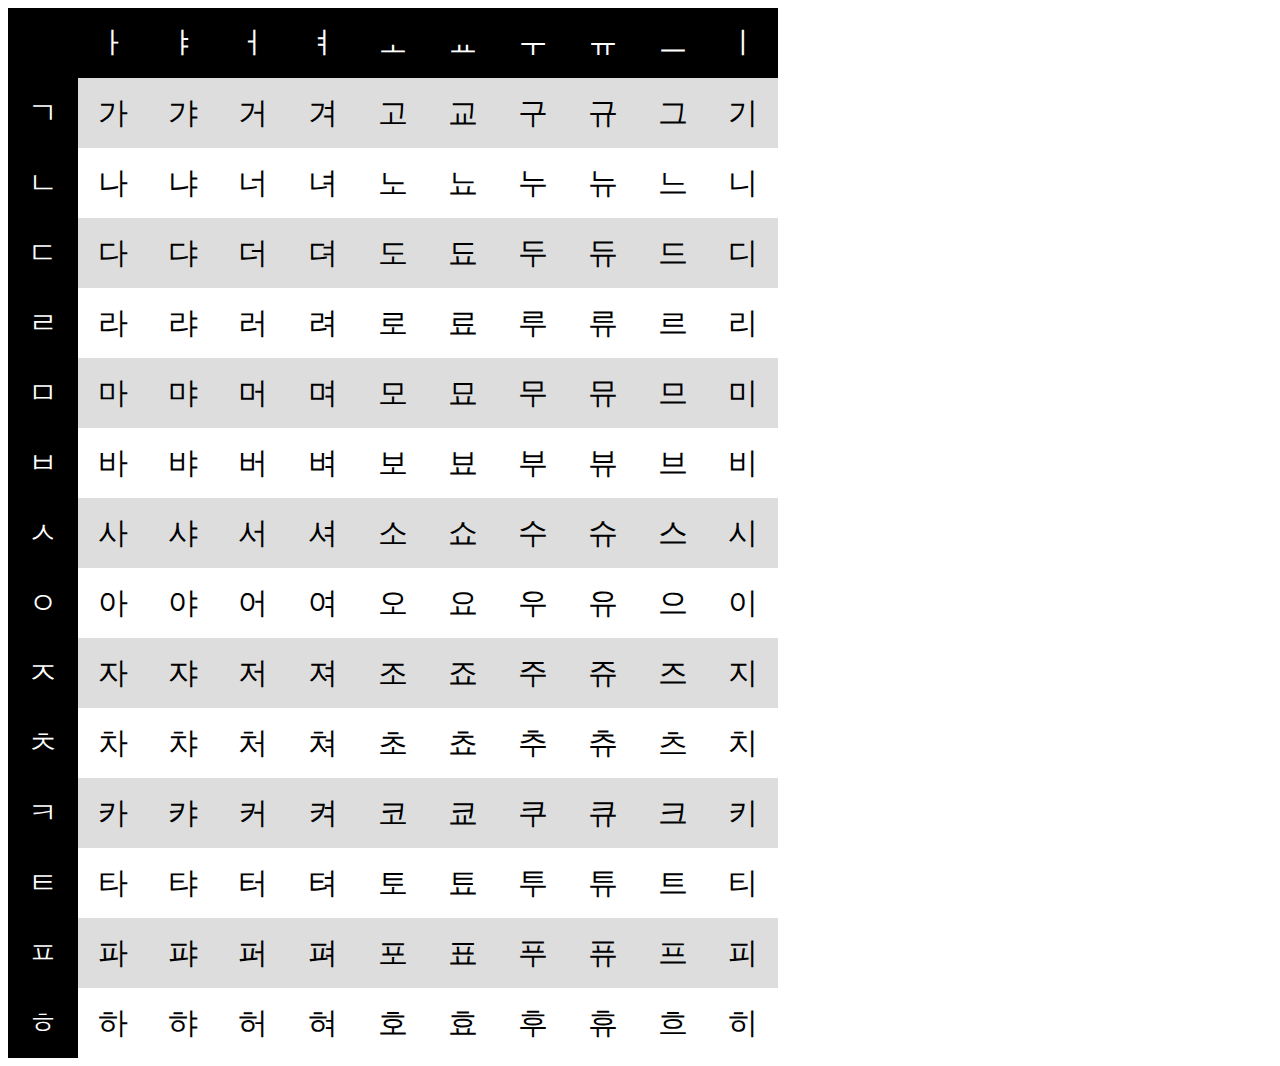
==== alphabet-chart.html @ e5a53117 "first draft of alphabet chart" ====
<!doctype html>
<html lang="ko">
	<head>
		<title>Korean Alphabet Chart</title>
		<meta http-equiv="content-type" content="text/html; charset=UTF-8">
		<style>
			body { font-size: 30px; }
			
			table {
				border-spacing: 0;
				text-align: center;
			}
			tr:nth-child(1), td:nth-child(1) {
				background: #000;
				color: #fff;
			} 
			tr:nth-child(2n+2) { background: #ddd; }
			td {
				border: 0;
				height: 50px;
				padding: 10px;
				width: 50px;
			}
		</style>
	</head>
	<body>
		<table>
			<tbody>
				<tr>
					<td>&nbsp;</td>
					<td>ㅏ</td>
					<td>ㅑ</td>
					<td>ㅓ</td>
					<td>ㅕ</td>
					<td>ㅗ</td>
					<td>ㅛ</td>
					<td>ㅜ</td>
					<td>ㅠ</td>
					<td>ㅡ</td>
					<td>ㅣ</td>
				</tr>
				<tr>
					<td>ㄱ</td>
					<td>가</td>
					<td>갸</td>
					<td>거</td>
					<td>겨</td>
					<td>고</td>
					<td>교</td>
					<td>구</td>
					<td>규</td>
					<td>그</td>
					<td>기</td>
				</tr>
				<tr>
					<td>ㄴ</td>
					<td>나</td>
					<td>냐</td>
					<td>너</td>
					<td>녀</td>
					<td>노</td>
					<td>뇨</td>
					<td>누</td>
					<td>뉴</td>
					<td>느</td>
					<td>니</td>
				</tr>
				<tr>
					<td>ㄷ</td>
					<td>다</td>
					<td>댜</td>
					<td>더</td>
					<td>뎌</td>
					<td>도</td>
					<td>됴</td>
					<td>두</td>
					<td>듀</td>
					<td>드</td>
					<td>디</td>
				</tr>
				<tr>
					<td>ㄹ</td>
					<td>라</td>
					<td>랴</td>
					<td>러</td>
					<td>려</td>
					<td>로</td>
					<td>료</td>
					<td>루</td>
					<td>류</td>
					<td>르</td>
					<td>리</td>
				</tr>
				<tr>
					<td>ㅁ</td>
					<td>마</td>
					<td>먀</td>
					<td>머</td>
					<td>며</td>
					<td>모</td>
					<td>묘</td>
					<td>무</td>
					<td>뮤</td>
					<td>므</td>
					<td>미</td>
				</tr>
				<tr>
					<td>ㅂ</td>
					<td>바</td>
					<td>뱌</td>
					<td>버</td>
					<td>벼</td>
					<td>보</td>
					<td>뵤</td>
					<td>부</td>
					<td>뷰</td>
					<td>브</td>
					<td>비</td>
				</tr>
				<tr>
					<td>ㅅ</td>
					<td>사</td>
					<td>샤</td>
					<td>서</td>
					<td>셔</td>
					<td>소</td>
					<td>쇼</td>
					<td>수</td>
					<td>슈</td>
					<td>스</td>
					<td>시</td>
				</tr>
				<tr>
					<td>ㅇ</td>
					<td>아</td>
					<td>야</td>
					<td>어</td>
					<td>여</td>
					<td>오</td>
					<td>요</td>
					<td>우</td>
					<td>유</td>
					<td>으</td>
					<td>이</td>
				</tr>
				<tr>
					<td>ㅈ</td>
					<td>자</td>
					<td>쟈</td>
					<td>저</td>
					<td>져</td>
					<td>조</td>
					<td>죠</td>
					<td>주</td>
					<td>쥬</td>
					<td>즈</td>
					<td>지</td>
				</tr>
				<tr>
					<td>ㅊ</td>
					<td>차</td>
					<td>챠</td>
					<td>처</td>
					<td>쳐</td>
					<td>초</td>
					<td>쵸</td>
					<td>추</td>
					<td>츄</td>
					<td>츠</td>
					<td>치</td>
				</tr>
				<tr>
					<td>ㅋ</td>
					<td>카</td>
					<td>캬</td>
					<td>커</td>
					<td>켜</td>
					<td>코</td>
					<td>쿄</td>
					<td>쿠</td>
					<td>큐</td>
					<td>크</td>
					<td>키</td>
				</tr>
				<tr>
					<td>ㅌ</td>
					<td>타</td>
					<td>탸</td>
					<td>터</td>
					<td>텨</td>
					<td>토</td>
					<td>툐</td>
					<td>투</td>
					<td>튜</td>
					<td>트</td>
					<td>티</td>
				</tr>
				<tr>
					<td>ㅍ</td>
					<td>파</td>
					<td>퍄</td>
					<td>퍼</td>
					<td>펴</td>
					<td>포</td>
					<td>표</td>
					<td>푸</td>
					<td>퓨</td>
					<td>프</td>
					<td>피</td>
				</tr>
				<tr>
					<td>ㅎ</td>
					<td>하</td>
					<td>햐</td>
					<td>허</td>
					<td>혀</td>
					<td>호</td>
					<td>효</td>
					<td>후</td>
					<td>휴</td>
					<td>흐</td>
					<td>히</td>
				</tr>
			</tbody>
		</table>
	</body>
</html>
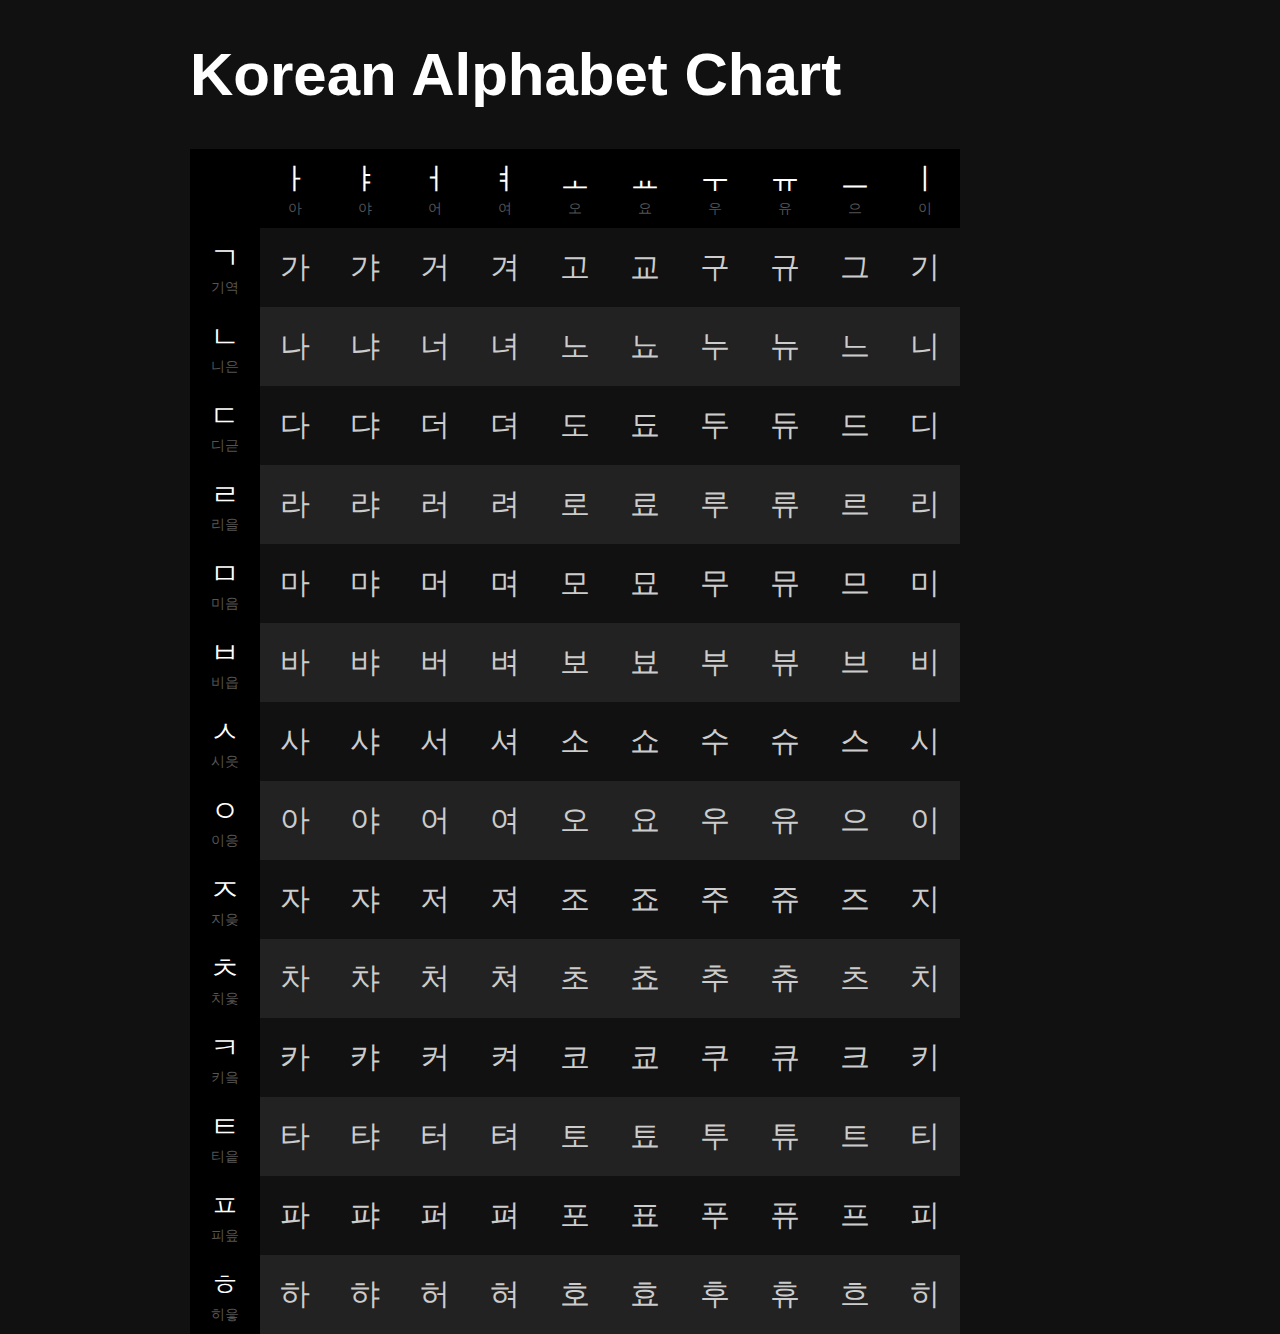
==== commit d5685523: "added letter names and updated styles" ====
--- a/alphabet-chart.html
+++ b/alphabet-chart.html
@@ -4,43 +4,91 @@
 		<title>Korean Alphabet Chart</title>
 		<meta http-equiv="content-type" content="text/html; charset=UTF-8">
 		<style>
-			body { font-size: 30px; }
+			body {
+				background: #111;
+				color: #ccc;
+				font: 30px sans-serif;
+				margin: 0 auto;
+				width: 900px;
+			}
+			
+			h1 { color: #fff; }
 			
 			table {
 				border-spacing: 0;
+				font-family: serif;
 				text-align: center;
 			}
 			tr:nth-child(1), td:nth-child(1) {
 				background: #000;
 				color: #fff;
-			} 
-			tr:nth-child(2n+2) { background: #ddd; }
+			}
+			tr:nth-child(2n+3) { background: #222; }
 			td {
 				border: 0;
 				height: 50px;
 				padding: 10px;
 				width: 50px;
 			}
+			.letter_name {
+				color: #555;
+				display: block;
+				font-size: 14px;
+			}
 		</style>
 	</head>
 	<body>
+		<h1>Korean Alphabet Chart</h1>
 		<table>
 			<tbody>
 				<tr>
 					<td>&nbsp;</td>
-					<td>ㅏ</td>
-					<td>ㅑ</td>
-					<td>ㅓ</td>
-					<td>ㅕ</td>
-					<td>ㅗ</td>
-					<td>ㅛ</td>
-					<td>ㅜ</td>
-					<td>ㅠ</td>
-					<td>ㅡ</td>
-					<td>ㅣ</td>
-				</tr>
-				<tr>
-					<td>ㄱ</td>
+					<td>
+						ㅏ
+						<small class="letter_name">아</small>
+					</td>
+					<td>
+						ㅑ
+						<small class="letter_name">야</small>
+					</td>
+					<td>
+						ㅓ
+						<small class="letter_name">어</small>
+					</td>
+					<td>
+						ㅕ
+						<small class="letter_name">여</small>
+					</td>
+					<td>
+						ㅗ
+						<small class="letter_name">오</small>
+					</td>
+					<td>
+						ㅛ
+						<small class="letter_name">요</small>
+					</td>
+					<td>
+						ㅜ
+						<small class="letter_name">우</small>
+					</td>
+					<td>
+						ㅠ
+						<small class="letter_name">유</small>
+					</td>
+					<td>
+						ㅡ
+						<small class="letter_name">으</small>
+					</td>
+					<td>
+						ㅣ
+						<small class="letter_name">이</small>
+					</td>
+				</tr>
+				<tr>
+					<td>
+						ㄱ
+						<small class="letter_name">기역</small>
+					</td>
 					<td>가</td>
 					<td>갸</td>
 					<td>거</td>
@@ -53,7 +101,10 @@
 					<td>기</td>
 				</tr>
 				<tr>
-					<td>ㄴ</td>
+					<td>
+						ㄴ
+						<small class="letter_name">니은</small>
+					</td>
 					<td>나</td>
 					<td>냐</td>
 					<td>너</td>
@@ -66,7 +117,10 @@
 					<td>니</td>
 				</tr>
 				<tr>
-					<td>ㄷ</td>
+					<td>
+						ㄷ
+						<small class="letter_name">디귿</small>
+					</td>
 					<td>다</td>
 					<td>댜</td>
 					<td>더</td>
@@ -79,7 +133,10 @@
 					<td>디</td>
 				</tr>
 				<tr>
-					<td>ㄹ</td>
+					<td>
+						ㄹ
+						<small class="letter_name">리을</small>
+					</td>
 					<td>라</td>
 					<td>랴</td>
 					<td>러</td>
@@ -92,7 +149,10 @@
 					<td>리</td>
 				</tr>
 				<tr>
-					<td>ㅁ</td>
+					<td>
+						ㅁ
+						<small class="letter_name">미음</small>
+					</td>
 					<td>마</td>
 					<td>먀</td>
 					<td>머</td>
@@ -105,7 +165,10 @@
 					<td>미</td>
 				</tr>
 				<tr>
-					<td>ㅂ</td>
+					<td>
+						ㅂ
+						<small class="letter_name">비읍</small>
+					</td>
 					<td>바</td>
 					<td>뱌</td>
 					<td>버</td>
@@ -118,7 +181,10 @@
 					<td>비</td>
 				</tr>
 				<tr>
-					<td>ㅅ</td>
+					<td>
+						ㅅ
+						<small class="letter_name">시읏</small>
+					</td>
 					<td>사</td>
 					<td>샤</td>
 					<td>서</td>
@@ -131,7 +197,10 @@
 					<td>시</td>
 				</tr>
 				<tr>
-					<td>ㅇ</td>
+					<td>
+						ㅇ
+						<small class="letter_name">이응</small>
+					</td>
 					<td>아</td>
 					<td>야</td>
 					<td>어</td>
@@ -144,7 +213,10 @@
 					<td>이</td>
 				</tr>
 				<tr>
-					<td>ㅈ</td>
+					<td>
+						ㅈ
+						<small class="letter_name">지읒</small>
+					</td>
 					<td>자</td>
 					<td>쟈</td>
 					<td>저</td>
@@ -157,7 +229,10 @@
 					<td>지</td>
 				</tr>
 				<tr>
-					<td>ㅊ</td>
+					<td>
+						ㅊ
+						<small class="letter_name">치읓</small>
+					</td>
 					<td>차</td>
 					<td>챠</td>
 					<td>처</td>
@@ -170,7 +245,10 @@
 					<td>치</td>
 				</tr>
 				<tr>
-					<td>ㅋ</td>
+					<td>
+						ㅋ
+						<small class="letter_name">키읔</small>
+					</td>
 					<td>카</td>
 					<td>캬</td>
 					<td>커</td>
@@ -183,7 +261,10 @@
 					<td>키</td>
 				</tr>
 				<tr>
-					<td>ㅌ</td>
+					<td>
+						ㅌ
+						<small class="letter_name">티읕</small>
+					</td>
 					<td>타</td>
 					<td>탸</td>
 					<td>터</td>
@@ -196,7 +277,10 @@
 					<td>티</td>
 				</tr>
 				<tr>
-					<td>ㅍ</td>
+					<td>
+						ㅍ
+						<small class="letter_name">피읖</small>
+					</td>
 					<td>파</td>
 					<td>퍄</td>
 					<td>퍼</td>
@@ -209,7 +293,10 @@
 					<td>피</td>
 				</tr>
 				<tr>
-					<td>ㅎ</td>
+					<td>
+						ㅎ
+						<small class="letter_name">히읗</small>
+					</td>
 					<td>하</td>
 					<td>햐</td>
 					<td>허</td>
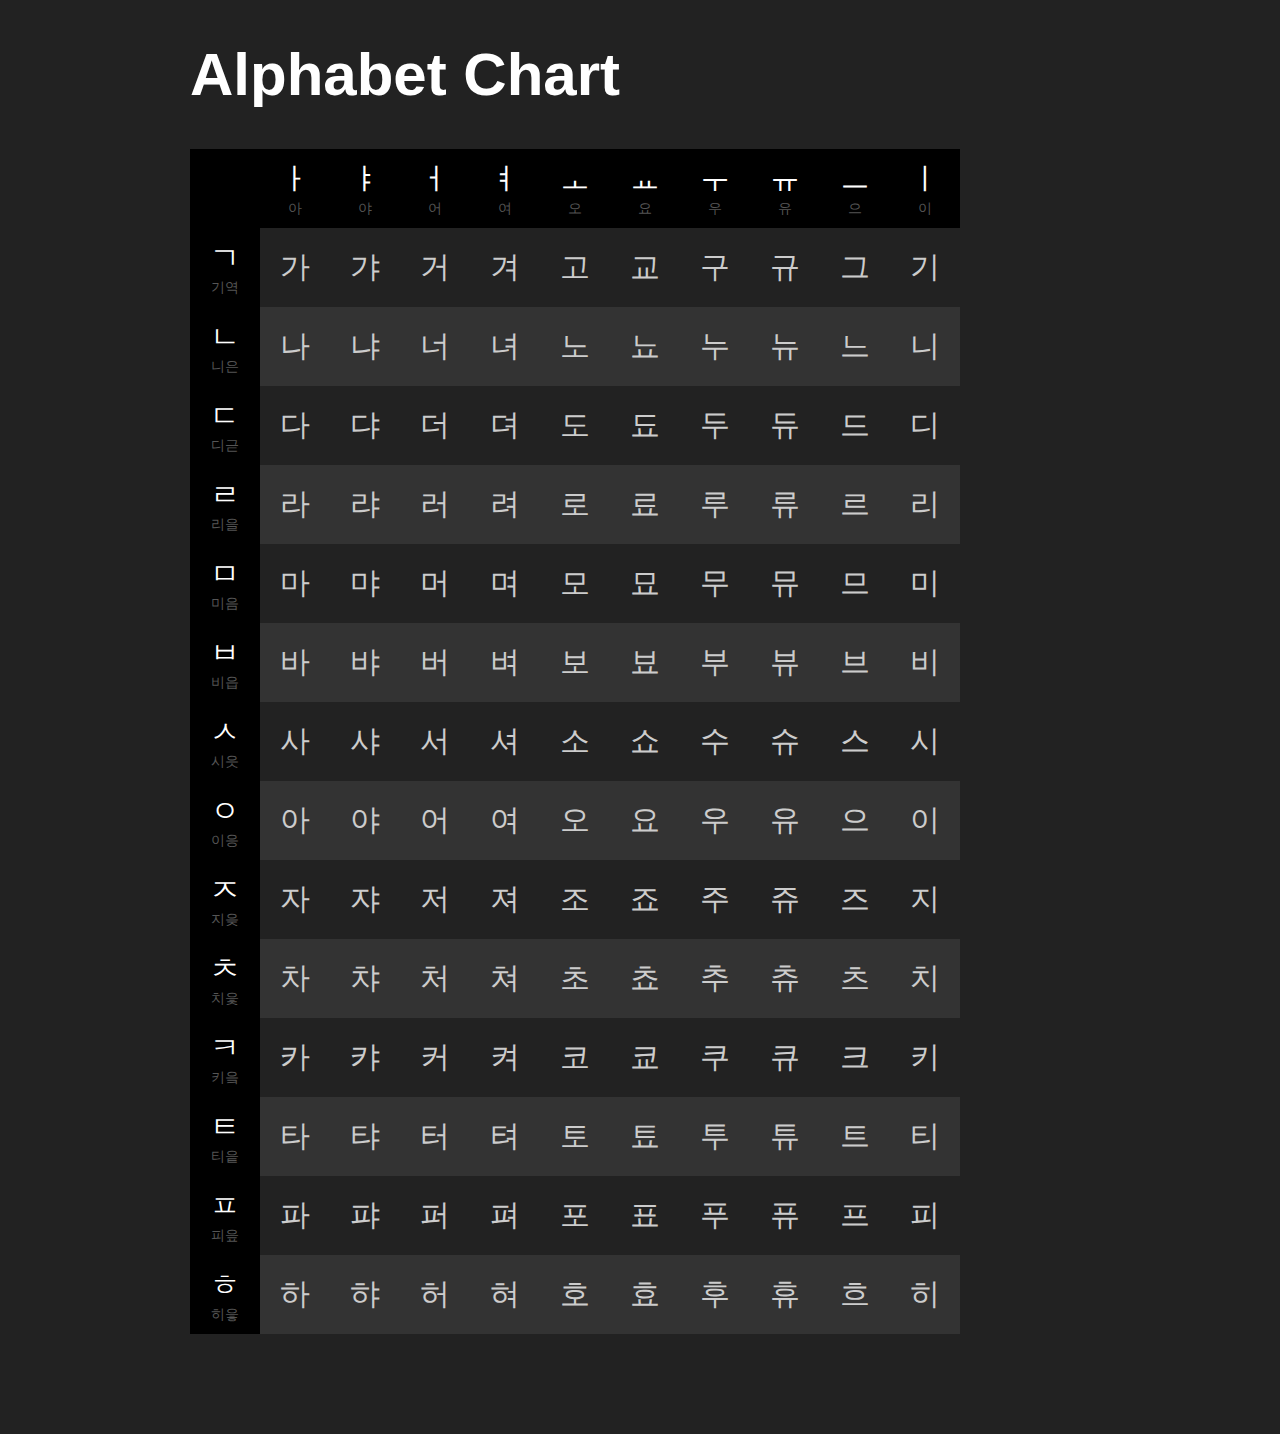
==== commit ee5e6258: "added vocab flash cards page | these last few commits are marked by drunkenness (that is why they ar" ====
--- a/alphabet-chart.html
+++ b/alphabet-chart.html
@@ -1,19 +1,30 @@
 <!doctype html>
-<html lang="ko">
+<!--[if lt IE 7]> <html class="no-js ie6 oldie" lang="en"> <![endif]-->
+<!--[if IE 7]>    <html class="no-js ie7 oldie" lang="en"> <![endif]-->
+<!--[if IE 8]>    <html class="no-js ie8 oldie" lang="en"> <![endif]-->
+<!--[if gt IE 8]><!--> <html class="no-js" lang="ko"> <!--<![endif]-->
 	<head>
-		<title>Korean Alphabet Chart</title>
-		<meta http-equiv="content-type" content="text/html; charset=UTF-8">
+		<meta charset="utf-8">
+		<meta http-equiv="X-UA-Compatible" content="IE=edge,chrome=1">
+
+		<title>Korean | Alphabet Chart</title>
+		<meta name="description" content="Korean alphabet chart for practicing pronunciation.">
+		<meta name="author" content="Curtis Blackwell&hellip; sorta.">
+
+		<meta name="viewport" content="width=device-width,initial-scale=1">
+		<script src="js/libs/modernizr-2.0.6.min.js"></script>
+
 		<style>
 			body {
-				background: #111;
+				background: #222;
 				color: #ccc;
 				font: 30px sans-serif;
-				margin: 0 auto;
+				margin: 0 auto 100px;
 				width: 900px;
 			}
-			
+
 			h1 { color: #fff; }
-			
+
 			table {
 				border-spacing: 0;
 				font-family: serif;
@@ -23,7 +34,7 @@
 				background: #000;
 				color: #fff;
 			}
-			tr:nth-child(2n+3) { background: #222; }
+			tr:nth-child(2n+3) { background: #333; }
 			td {
 				border: 0;
 				height: 50px;
@@ -38,8 +49,8 @@
 		</style>
 	</head>
 	<body>
-		<h1>Korean Alphabet Chart</h1>
-		<table>
+		<header><h1>Alphabet Chart</h1></header>
+		<table role="main">
 			<tbody>
 				<tr>
 					<td>&nbsp;</td>
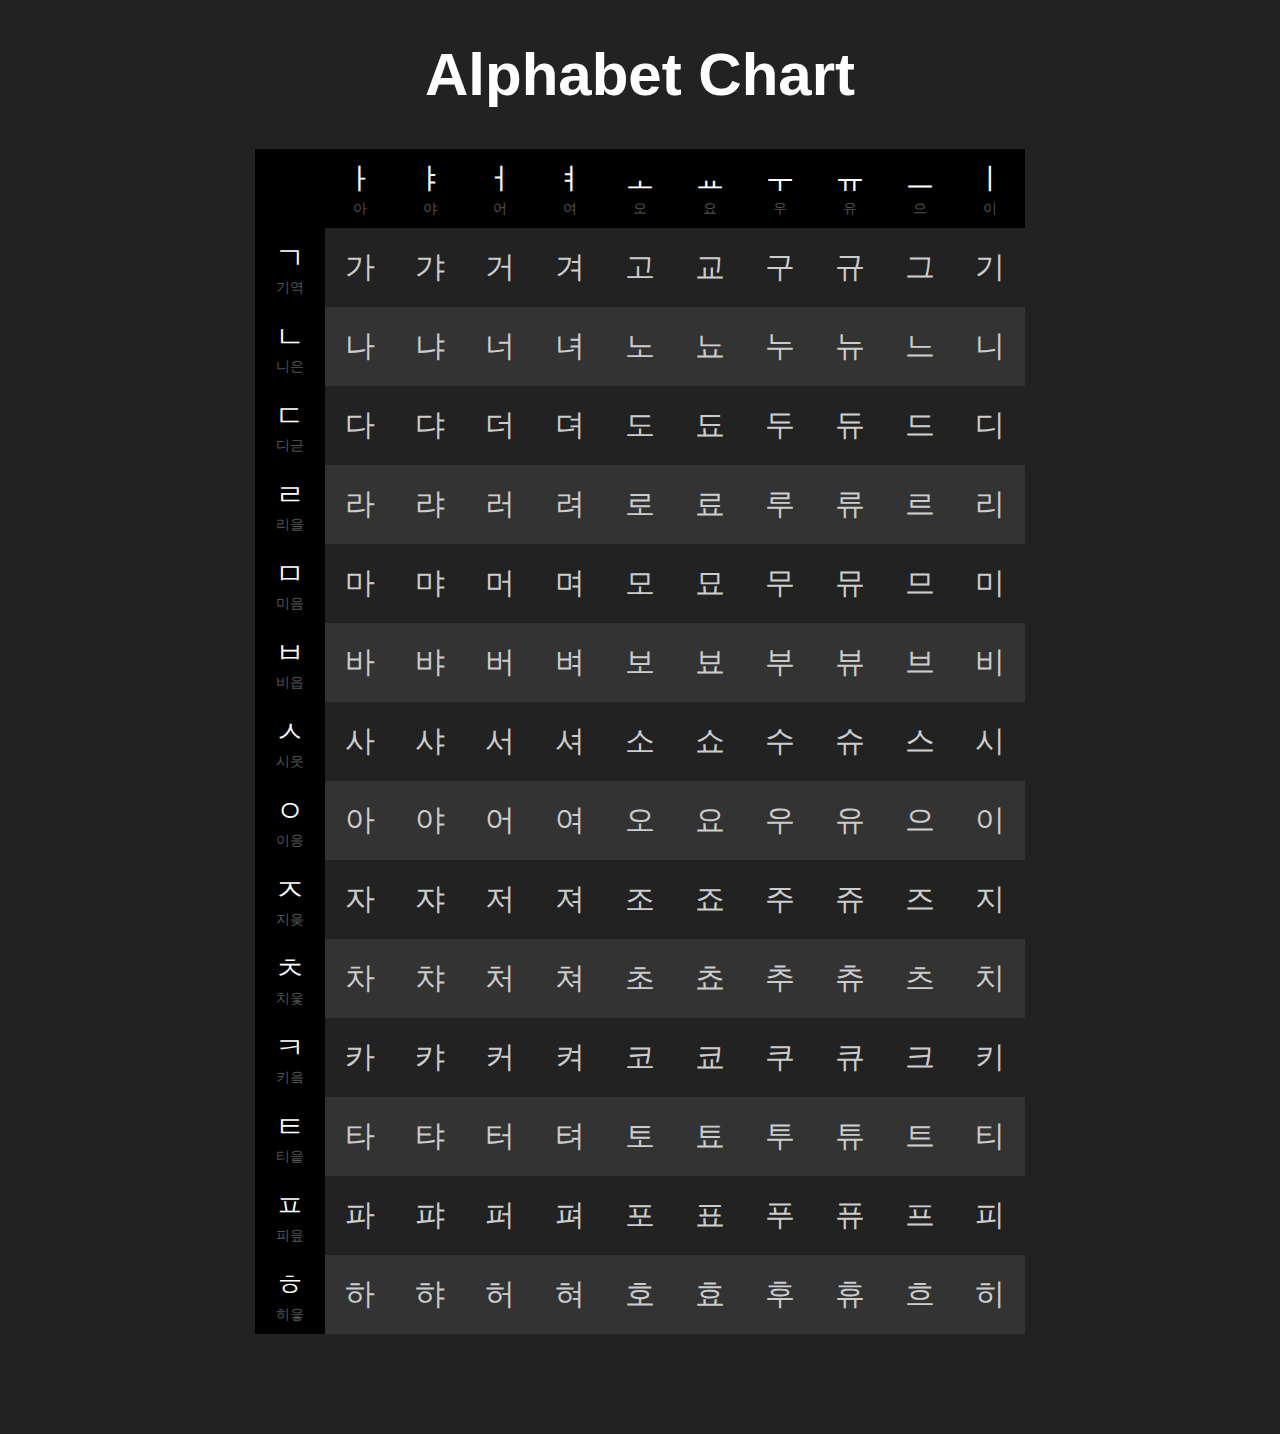
==== commit 6e27a3b1: "removed bigtext.js | added style.css for consistency across pages | created img for notecard bg | up" ====
--- a/alphabet-chart.html
+++ b/alphabet-chart.html
@@ -12,22 +12,21 @@
 		<meta name="author" content="Curtis Blackwell&hellip; sorta.">
 
 		<meta name="viewport" content="width=device-width,initial-scale=1">
+		<link rel="stylesheet" href="style.css">
 		<script src="js/libs/modernizr-2.0.6.min.js"></script>
 
 		<style>
 			body {
-				background: #222;
-				color: #ccc;
-				font: 30px sans-serif;
-				margin: 0 auto 100px;
-				width: 900px;
+				margin-bottom: 100px;
+				text-align: center;
 			}
 
 			h1 { color: #fff; }
 
 			table {
 				border-spacing: 0;
-				font-family: serif;
+				font: 30px serif;
+				margin: 0 auto;
 				text-align: center;
 			}
 			tr:nth-child(1), td:nth-child(1) {
@@ -39,6 +38,7 @@
 				border: 0;
 				height: 50px;
 				padding: 10px;
+				vertical-align: middle;
 				width: 50px;
 			}
 			.letter_name {
--- a/style.css
+++ b/style.css
@@ -0,0 +1,303 @@
+/* 
+ * HTML5 ✰ Boilerplate
+ *
+ * What follows is the result of much research on cross-browser styling. 
+ * Credit left inline and big thanks to Nicolas Gallagher, Jonathan Neal,
+ * Kroc Camen, and the H5BP dev community and team.
+ *
+ * Detailed information about this CSS: h5bp.com/css
+ * 
+ * ==|== normalize ==========================================================
+ */
+
+
+/* =============================================================================
+   HTML5 display definitions
+   ========================================================================== */
+
+article, aside, details, figcaption, figure, footer, header, hgroup, nav, section { display: block; }
+audio, canvas, video { display: inline-block; *display: inline; *zoom: 1; }
+audio:not([controls]) { display: none; }
+[hidden] { display: none; }
+
+/* =============================================================================
+   Base
+   ========================================================================== */
+
+/*
+ * 1. Correct text resizing oddly in IE6/7 when body font-size is set using em units
+ * 2. Force vertical scrollbar in non-IE
+ * 3. Prevent iOS text size adjust on device orientation change, without disabling user zoom: h5bp.com/g
+ */
+
+html { font-size: 100%; overflow-y: scroll; -webkit-text-size-adjust: 100%; -ms-text-size-adjust: 100%; }
+
+body { margin: 0; font-size: 13px; line-height: 1.231; }
+
+body, button, input, select, textarea { font-family: sans-serif; color: #222; }
+
+/* 
+ * Remove text-shadow in selection highlight: h5bp.com/i
+ * These selection declarations have to be separate
+ * Also: hot pink! (or customize the background color to match your design)
+ */
+
+::-moz-selection { background: #222; color: #fff; text-shadow: none; }
+::selection { background: #222; color: #fff; text-shadow: none; }
+
+
+/* =============================================================================
+   Links
+   ========================================================================== */
+
+a { color: #fff; }
+a:visited { color: #fff; }
+a:hover { color: #fff; }
+a:focus { outline: thin dotted; }
+
+/* Improve readability when focused and hovered in all browsers: h5bp.com/h */
+a:hover, a:active { outline: 0; }
+
+
+/* =============================================================================
+   Typography
+   ========================================================================== */
+
+abbr[title] { border-bottom: 1px dotted; }
+
+b, strong { font-weight: bold; }
+
+blockquote { margin: 1em 40px; }
+
+dfn { font-style: italic; }
+
+hr { display: block; height: 1px; border: 0; border-top: 1px solid #ccc; margin: 1em 0; padding: 0; }
+
+ins { background: #ff9; color: #000; text-decoration: none; }
+
+mark { background: #ff0; color: #000; font-style: italic; font-weight: bold; }
+
+/* Redeclare monospace font family: h5bp.com/j */
+pre, code, kbd, samp { font-family: monospace, monospace; _font-family: 'courier new', monospace; font-size: 1em; }
+
+/* Improve readability of pre-formatted text in all browsers */
+pre { white-space: pre; white-space: pre-wrap; word-wrap: break-word; }
+
+q { quotes: none; }
+q:before, q:after { content: ""; content: none; }
+
+small { font-size: 85%; }
+
+/* Position subscript and superscript content without affecting line-height: h5bp.com/k */
+sub, sup { font-size: 75%; line-height: 0; position: relative; vertical-align: baseline; }
+sup { top: -0.5em; }
+sub { bottom: -0.25em; }
+
+
+/* =============================================================================
+   Lists
+   ========================================================================== */
+
+ul, ol { margin: 1em 0; padding: 0 0 0 40px; }
+dd { margin: 0 0 0 40px; }
+nav ul, nav ol { list-style: none; list-style-image: none; margin: 0; padding: 0; }
+
+
+/* =============================================================================
+   Embedded content
+   ========================================================================== */
+
+/*
+ * 1. Improve image quality when scaled in IE7: h5bp.com/d
+ * 2. Remove the gap between images and borders on image containers: h5bp.com/e 
+ */
+
+img { border: 0; -ms-interpolation-mode: bicubic; vertical-align: middle; }
+
+/*
+ * Correct overflow not hidden in IE9 
+ */
+
+svg:not(:root) { overflow: hidden; }
+
+
+/* =============================================================================
+   Figures
+   ========================================================================== */
+
+figure { margin: 0; }
+
+
+/* =============================================================================
+   Forms
+   ========================================================================== */
+
+form { margin: 0; }
+fieldset { border: 0; margin: 0; padding: 0; }
+
+/* Indicate that 'label' will shift focus to the associated form element */
+label { cursor: pointer; }
+
+/* 
+ * 1. Correct color not inheriting in IE6/7/8/9 
+ * 2. Correct alignment displayed oddly in IE6/7 
+ */
+
+legend { border: 0; *margin-left: -7px; padding: 0; }
+
+/*
+ * 1. Correct font-size not inheriting in all browsers
+ * 2. Remove margins in FF3/4 S5 Chrome
+ * 3. Define consistent vertical alignment display in all browsers
+ */
+
+button, input, select, textarea { font-size: 100%; margin: 0; vertical-align: baseline; *vertical-align: middle; }
+
+/*
+ * 1. Define line-height as normal to match FF3/4 (set using !important in the UA stylesheet)
+ * 2. Correct inner spacing displayed oddly in IE6/7
+ */
+
+button, input { line-height: normal; *overflow: visible; }
+
+/*
+ * Reintroduce inner spacing in 'table' to avoid overlap and whitespace issues in IE6/7
+ */
+
+table button, table input { *overflow: auto; }
+
+/*
+ * 1. Display hand cursor for clickable form elements
+ * 2. Allow styling of clickable form elements in iOS
+ */
+
+button, input[type="button"], input[type="reset"], input[type="submit"] { cursor: pointer; -webkit-appearance: button; }
+
+/*
+ * Consistent box sizing and appearance
+ */
+
+input[type="checkbox"], input[type="radio"] { box-sizing: border-box; }
+input[type="search"] { -webkit-appearance: textfield; -moz-box-sizing: content-box; -webkit-box-sizing: content-box; box-sizing: content-box; }
+input[type="search"]::-webkit-search-decoration { -webkit-appearance: none; }
+
+/* 
+ * Remove inner padding and border in FF3/4: h5bp.com/l 
+ */
+
+button::-moz-focus-inner, input::-moz-focus-inner { border: 0; padding: 0; }
+
+/* 
+ * 1. Remove default vertical scrollbar in IE6/7/8/9 
+ * 2. Allow only vertical resizing
+ */
+
+textarea { overflow: auto; vertical-align: top; resize: vertical; }
+
+/* Colors for form validity */
+input:valid, textarea:valid {  }
+input:invalid, textarea:invalid { background-color: #f0dddd; }
+
+
+/* =============================================================================
+   Tables
+   ========================================================================== */
+
+table { border-collapse: collapse; border-spacing: 0; }
+td { vertical-align: top; }
+
+
+/* ==|== primary styles =====================================================
+   Author: Curtis Blackwell
+   ========================================================================== */
+
+body {
+	background: #222;
+	color: #ccc;
+	font: 16px sans-serif;
+	margin: 0 auto;
+	width: 960px;
+}
+
+h1 {
+	color: #fff;
+	font-size: 60px;
+}
+
+
+
+
+
+
+
+
+
+
+
+
+
+
+/* ==|== non-semantic helper classes ========================================
+   Please define your styles before this section.
+   ========================================================================== */
+
+/* For image replacement */
+.ir { display: block; border: 0; text-indent: -999em; overflow: hidden; background-color: transparent; background-repeat: no-repeat; text-align: left; direction: ltr; }
+.ir br { display: none; }
+
+/* Hide from both screenreaders and browsers: h5bp.com/u */
+.hidden { display: none !important; visibility: hidden; }
+
+/* Hide only visually, but have it available for screenreaders: h5bp.com/v */
+.visuallyhidden { border: 0; clip: rect(0 0 0 0); height: 1px; margin: -1px; overflow: hidden; padding: 0; position: absolute; width: 1px; }
+
+/* Extends the .visuallyhidden class to allow the element to be focusable when navigated to via the keyboard: h5bp.com/p */
+.visuallyhidden.focusable:active, .visuallyhidden.focusable:focus { clip: auto; height: auto; margin: 0; overflow: visible; position: static; width: auto; }
+
+/* Hide visually and from screenreaders, but maintain layout */
+.invisible { visibility: hidden; }
+
+/* Contain floats: h5bp.com/q */ 
+.clearfix:before, .clearfix:after { content: ""; display: table; }
+.clearfix:after { clear: both; }
+.clearfix { zoom: 1; }
+
+
+
+/* ==|== media queries ======================================================
+   PLACEHOLDER Media Queries for Responsive Design.
+   These override the primary ('mobile first') styles
+   Modify as content requires.
+   ========================================================================== */
+
+@media only screen and (min-width: 480px) {
+  /* Style adjustments for viewports 480px and over go here */
+
+}
+
+@media only screen and (min-width: 768px) {
+  /* Style adjustments for viewports 768px and over go here */
+
+}
+
+
+
+/* ==|== print styles =======================================================
+   Print styles.
+   Inlined to avoid required HTTP connection: h5bp.com/r
+   ========================================================================== */
+ 
+@media print {
+  * { background: transparent !important; color: black !important; text-shadow: none !important; filter:none !important; -ms-filter: none !important; } /* Black prints faster: h5bp.com/s */
+  a, a:visited { text-decoration: underline; }
+  a[href]:after { content: " (" attr(href) ")"; }
+  abbr[title]:after { content: " (" attr(title) ")"; }
+  .ir a:after, a[href^="javascript:"]:after, a[href^="#"]:after { content: ""; }  /* Don't show links for images, or javascript/internal links */
+  pre, blockquote { border: 1px solid #999; page-break-inside: avoid; }
+  thead { display: table-header-group; } /* h5bp.com/t */
+  tr, img { page-break-inside: avoid; }
+  img { max-width: 100% !important; }
+  @page { margin: 0.5cm; }
+  p, h2, h3 { orphans: 3; widows: 3; }
+  h2, h3 { page-break-after: avoid; }
+}
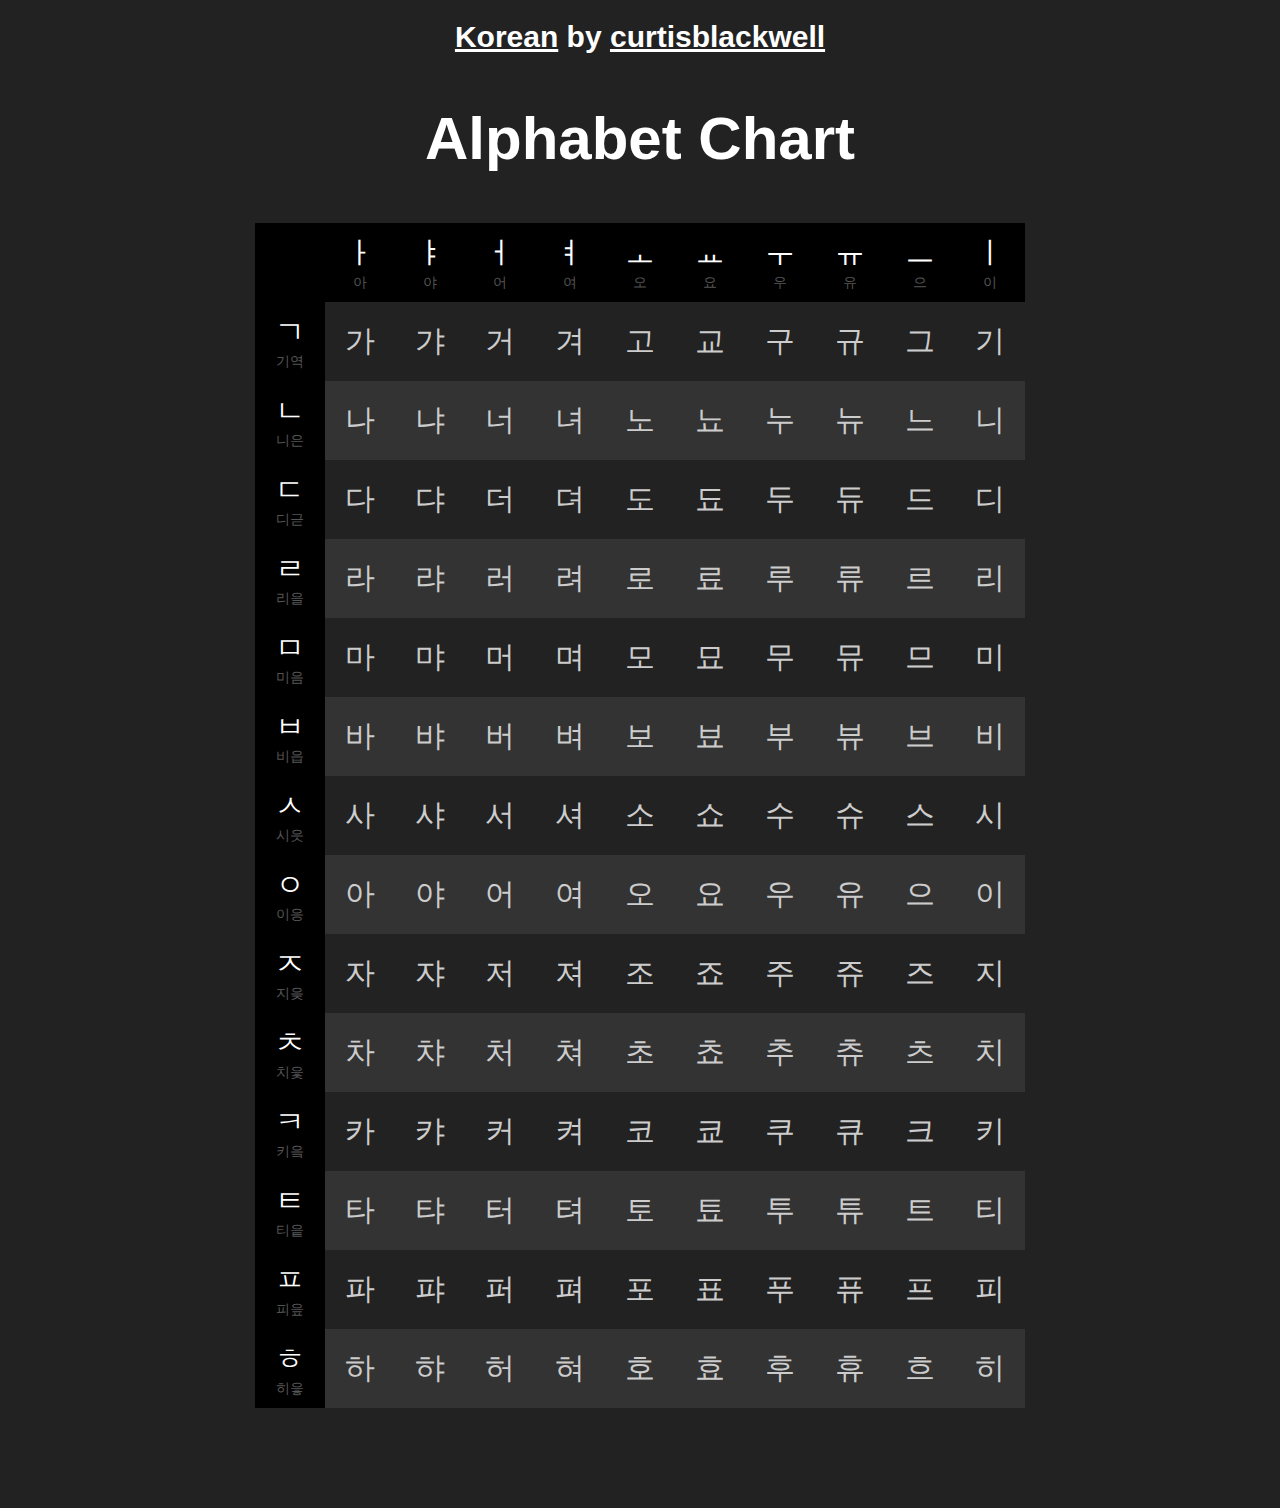
==== commit a23d8f12: "moved flip.js to plugins dir | updated css | added header to pages | made index match other pages | " ====
--- a/alphabet-chart.html
+++ b/alphabet-chart.html
@@ -49,7 +49,10 @@
 		</style>
 	</head>
 	<body>
-		<header><h1>Alphabet Chart</h1></header>
+		<header>
+			<h1><a href="https://github.com/curtisblackwell/korean">Korean</a> <span class="small">by <a href="https://github.com/curtisblackwell">curtisblackwell</a></span></h1>
+			<h2>Alphabet Chart</h2>
+		</header>
 		<table role="main">
 			<tbody>
 				<tr>
--- a/style.css
+++ b/style.css
@@ -219,11 +219,11 @@
 	width: 960px;
 }
 
-h1 {
+h1 { font-size: 30px; }
+h2 {
 	color: #fff;
 	font-size: 60px;
 }
-
 
 
 
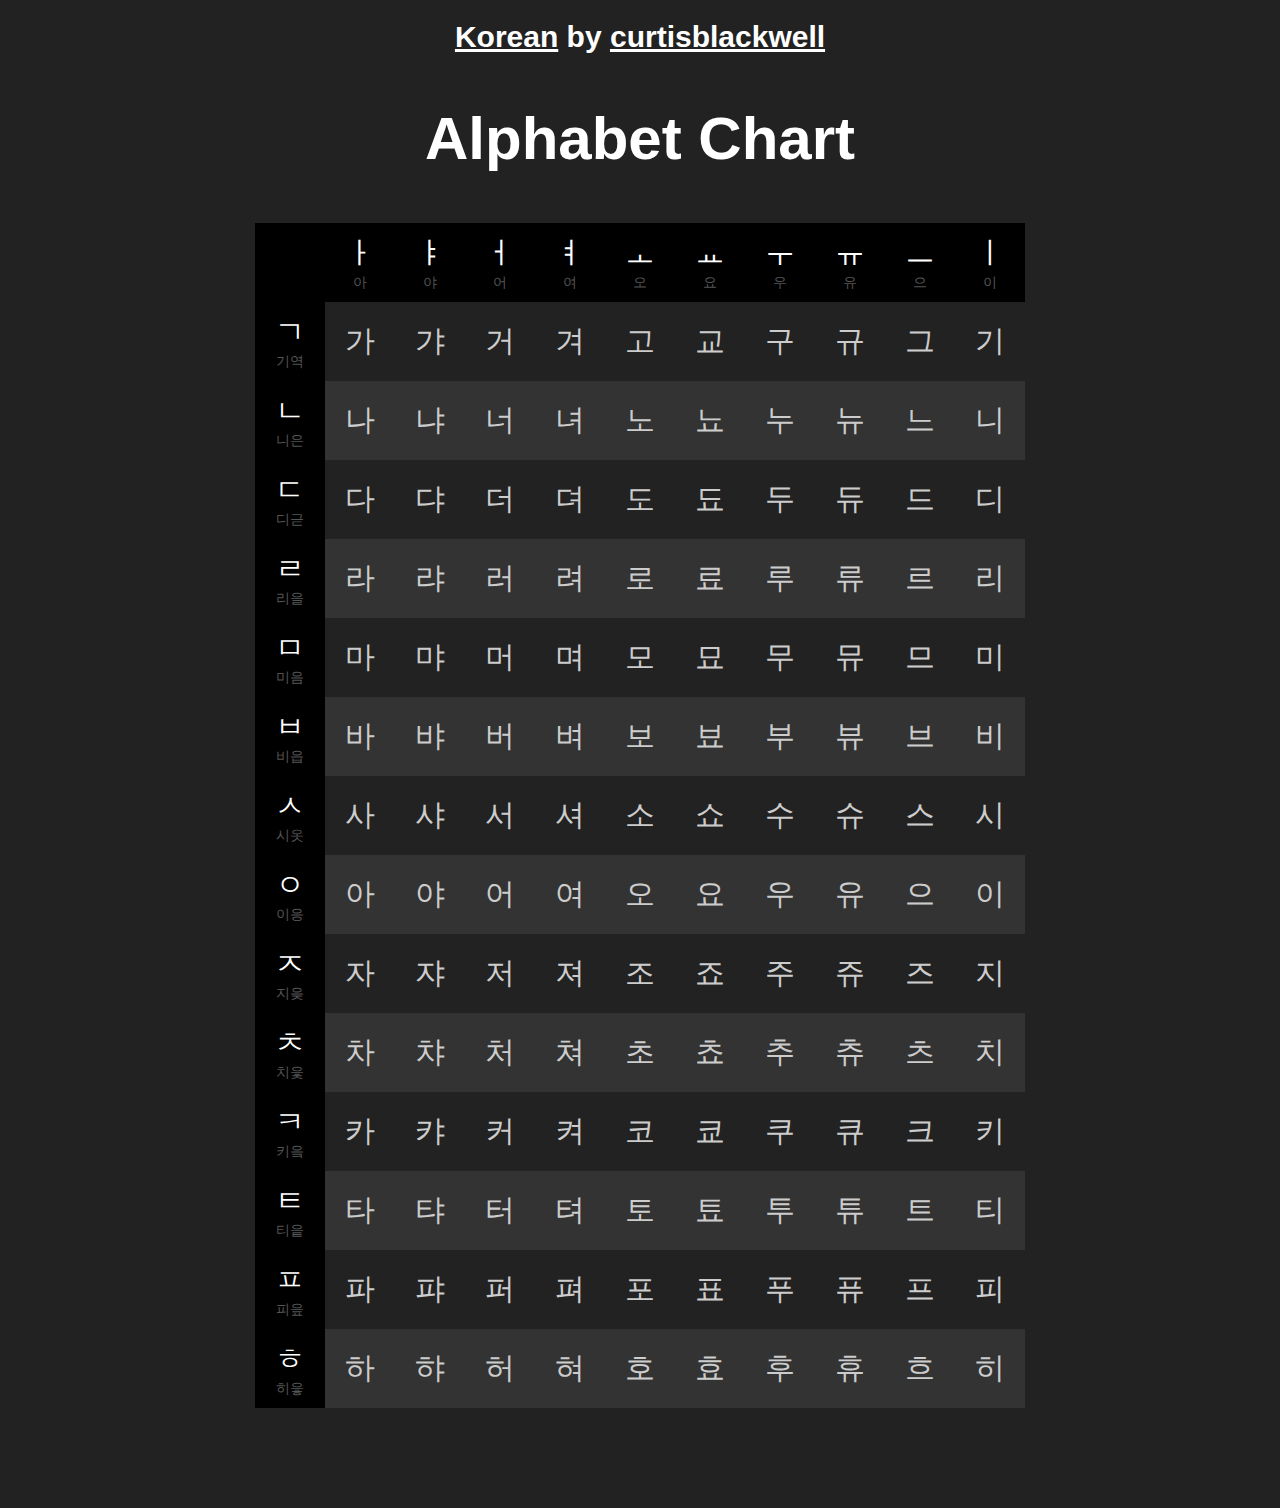
==== commit 6f05b965: "corrected mistake in spelling of ㅅ" ====
--- a/alphabet-chart.html
+++ b/alphabet-chart.html
@@ -197,7 +197,7 @@
 				<tr>
 					<td>
 						ㅅ
-						<small class="letter_name">시읏</small>
+						<small class="letter_name">시옷</small>
 					</td>
 					<td>사</td>
 					<td>샤</td>
--- a/style.css
+++ b/style.css
@@ -223,6 +223,15 @@
 h2 {
 	color: #fff;
 	font-size: 60px;
+}
+
+pre {
+	background: #eee;
+	   -moz-box-shadow: 0px 2px 5px #000;
+	-webkit-box-shadow: 0px 2px 5px #000;
+			box-shadow: 0px 2px 5px #000;
+	color: #333;
+	padding: 15px;
 }
 
 
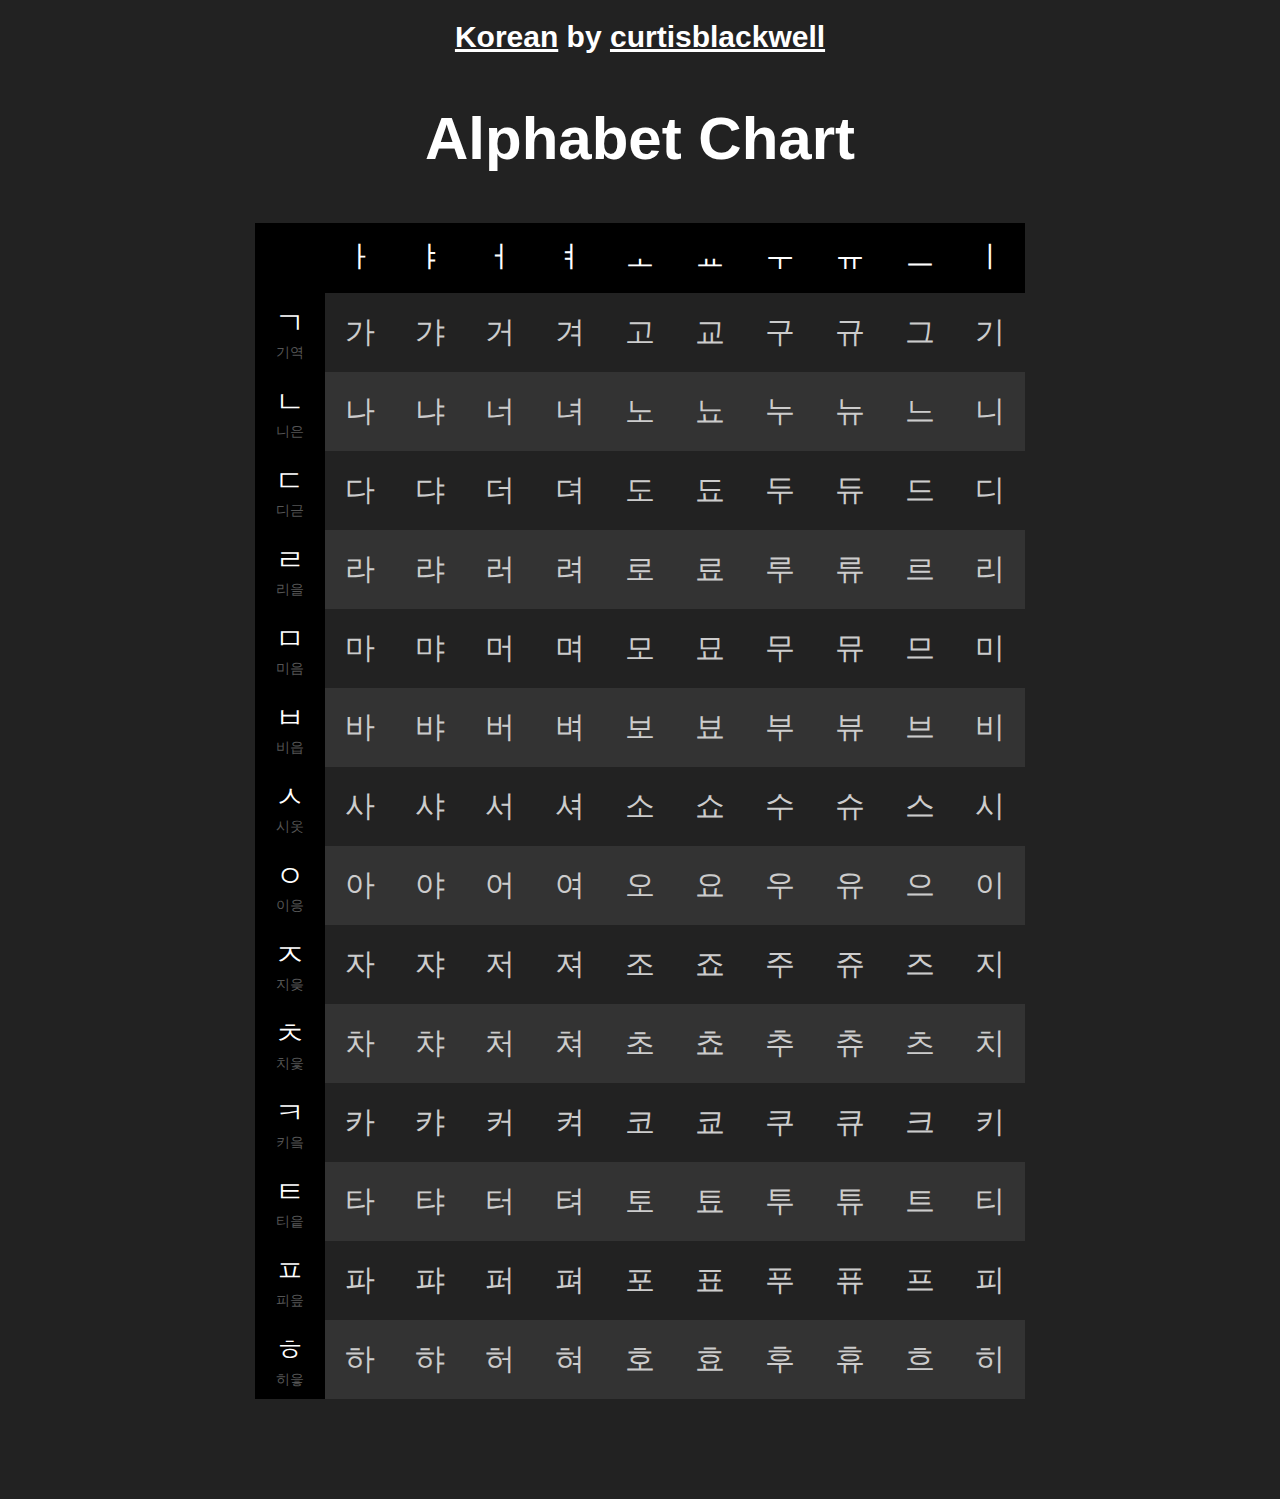
==== commit 804f145c: "removed spelling of vowels, because it is redundant" ====
--- a/alphabet-chart.html
+++ b/alphabet-chart.html
@@ -57,46 +57,16 @@
 			<tbody>
 				<tr>
 					<td>&nbsp;</td>
-					<td>
-						ㅏ
-						<small class="letter_name">아</small>
-					</td>
-					<td>
-						ㅑ
-						<small class="letter_name">야</small>
-					</td>
-					<td>
-						ㅓ
-						<small class="letter_name">어</small>
-					</td>
-					<td>
-						ㅕ
-						<small class="letter_name">여</small>
-					</td>
-					<td>
-						ㅗ
-						<small class="letter_name">오</small>
-					</td>
-					<td>
-						ㅛ
-						<small class="letter_name">요</small>
-					</td>
-					<td>
-						ㅜ
-						<small class="letter_name">우</small>
-					</td>
-					<td>
-						ㅠ
-						<small class="letter_name">유</small>
-					</td>
-					<td>
-						ㅡ
-						<small class="letter_name">으</small>
-					</td>
-					<td>
-						ㅣ
-						<small class="letter_name">이</small>
-					</td>
+					<td>ㅏ</td>
+					<td>ㅑ</td>
+					<td>ㅓ</td>
+					<td>ㅕ</td>
+					<td>ㅗ</td>
+					<td>ㅛ</td>
+					<td>ㅜ</td>
+					<td>ㅠ</td>
+					<td>ㅡ</td>
+					<td>ㅣ</td>
 				</tr>
 				<tr>
 					<td>
